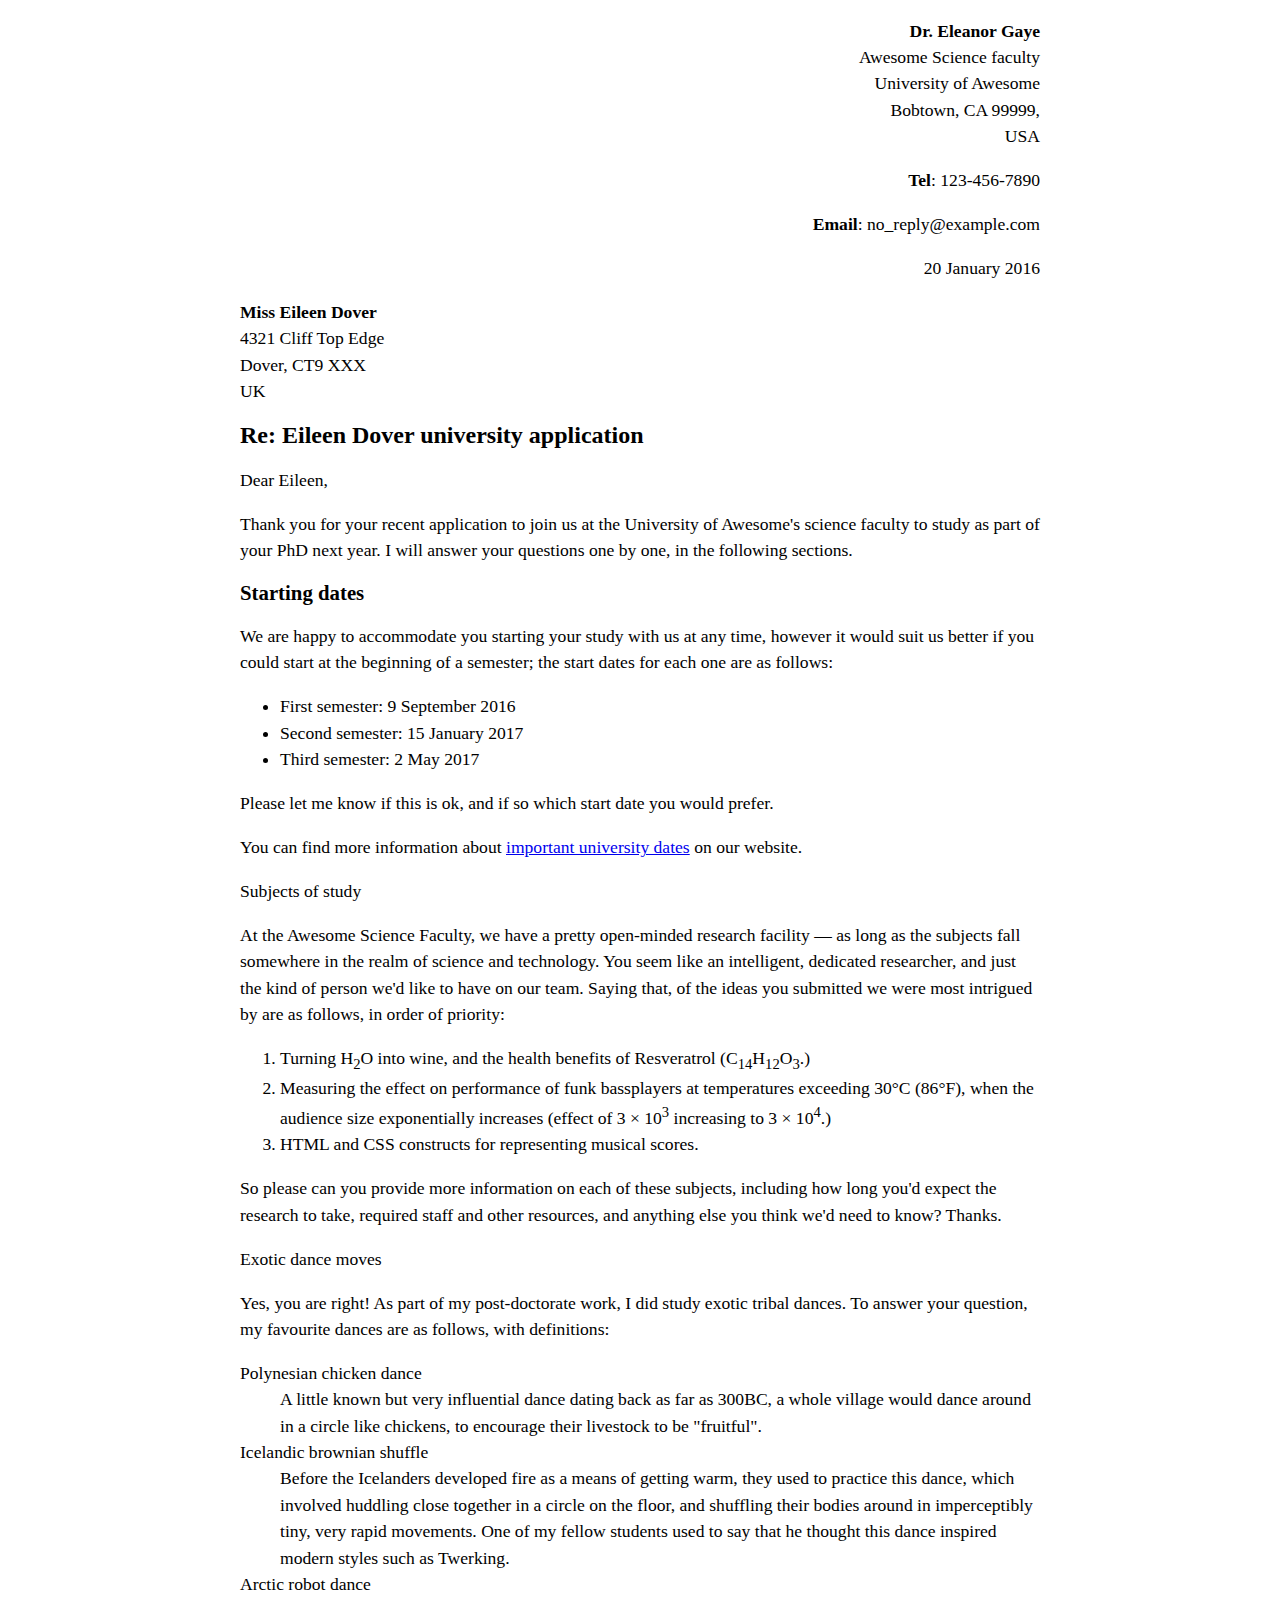
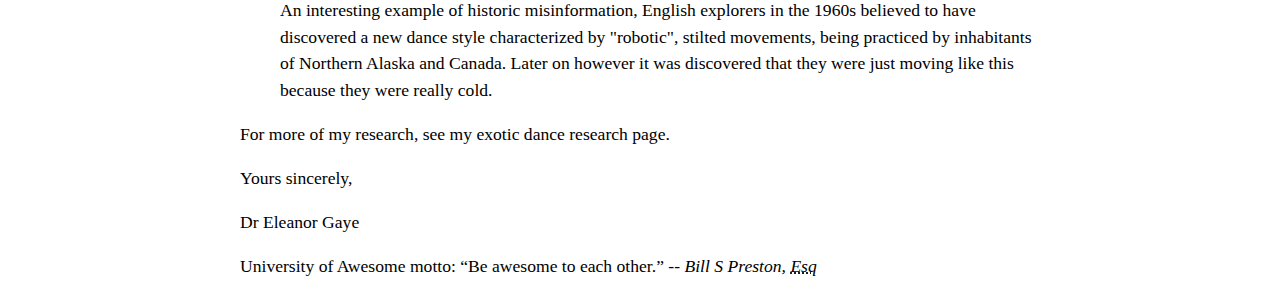
==== letter-markup/index.html @ e8ec3987 "Created letter markup" ====
<!DOCTYPE html>
<html lang="en">
    <head>
        <meta charset="utf-8">
        <meta name="viewport" content="width=device-width, initial-scale=1.0">
        <meta name="author" content="Arya">
        <title>Awesome science application correspondance</title>
        <style>
            html {
            font-size: 16px;
            }
            body {
            max-width: 800px;
            margin: 0 auto;
            }
            .sender-column {
            text-align: right;
            }
            h1 {
            font-size: 1.5rem;
            }
            h2 {
            font-size: 1.3rem;
            }
            p, ul, ol, dl, address {
            font-size: 1.1rem;
            }
            p, li, dd, dt, address {
            line-height: 1.5;
            }
            address {
            font-style: normal;
            margin: 1rem 0;
            }
            </style>  
    </head>
    <body>
       <address class="sender-column">
            <p>
                <strong>Dr. Eleanor Gaye</strong><br>
                Awesome Science faculty<br>
                University of Awesome<br>
                Bobtown, CA 99999,<br>
                USA
            </p>
            <p><strong>Tel</strong>: 123-456-7890<br></p>
            <p><strong>Email</strong>: no_reply@example.com<br></p>
        </address>
            <p class="sender-column"><time datetime="2016-01-20">20 January 2016</time></p>
       

<address>
    <p>
        <strong>Miss Eileen Dover</strong><br>
        4321 Cliff Top Edge<br>
        Dover, CT9 XXX<br>
        UK
    </p>
</address>


<h1>Re: Eileen Dover university application</h1>

<p>Dear Eileen,</p>

<p>Thank you for your recent application to join us at the University of Awesome's science faculty to study as part of your <abbr tittle="Philosophy Doctorate">PhD</abbr> next year. I will answer your questions one by one, in the following sections.</p>

<h2>Starting dates</h2>

<p>We are happy to accommodate you starting your study with us at any time, however it would suit us better if you could start at the beginning of a semester; the start dates for each one are as follows:</p>

<ul>
    <li>First semester: <time datetime="2016-09-09">9 September 2016</time></li>
    <li>Second semester: 15 January 2017</li>
    <li>Third semester: 2 May 2017</li>
</ul>

<p>Please let me know if this is ok, and if so which start date you would prefer.</p>

<p>You can find more information about <a href="http://example.com" title="Academic schedule">important university dates</a> on our website.</p>


<p>Subjects of study</p>

<p>At the Awesome Science Faculty, we have a pretty open-minded research facility — as long as the subjects fall somewhere in the realm of science and technology. You seem like an intelligent, dedicated researcher, and just the kind of person we'd like to have on our team. Saying that, of the ideas you submitted we were most intrigued by are as follows, in order of priority:</p>

<ol>
    <li>Turning H<sub>2</sub>O into wine, and the health benefits of Resveratrol (C<sub>14</sub>H<sub>12</sub>O<sub>3</sub>.)</li>
    <li>Measuring the effect on performance of funk bassplayers at temperatures exceeding 30°C (86°F), when the audience size exponentially increases (effect of 3 × 10<sup>3</sup> increasing to 3 × 10<sup>4</sup>.)</li>
    <li>HTML and CSS constructs for representing musical scores.</li>
</ol>

<p>So please can you provide more information on each of these subjects, including how long you'd expect the research to take, required staff and other resources, and anything else you think we'd need to know? Thanks.</p>


<p>Exotic dance moves</p>

<p>Yes, you are right! As part of my post-doctorate work, I did study exotic tribal dances. To answer your question, my favourite dances are as follows, with definitions:</p>

<dl>
    <dt>Polynesian chicken dance</dt>
    <dd>A little known but very influential dance dating back as far as 300BC, a whole village would dance around in a circle like chickens, to encourage their livestock to be "fruitful".</dd>
    <dt>Icelandic brownian shuffle</dt>
    <dd>Before the Icelanders developed fire as a means of getting warm, they used to practice this dance, which involved huddling close together in a circle on the floor, and shuffling their bodies around in imperceptibly tiny, very rapid movements. One of my fellow students used to say that he thought this dance inspired modern styles such as Twerking.</dd>
    <dt>Arctic robot dance</dt>
    <dd>An interesting example of historic misinformation, English explorers in the 1960s believed to have discovered a new dance style characterized by "robotic", stilted movements, being practiced by inhabitants of Northern Alaska and Canada. Later on however it was discovered that they were just moving like this because they were really cold.</dd>
</dl>

<p>For more of my research, see my exotic dance research page.</p>

<p>Yours sincerely,</p>
<p>Dr Eleanor Gaye</p>

<p>University of Awesome motto: <q>Be awesome to each other.</q> -- <cite>Bill S Preston, <abbr title="Esquire">Esq</abbr></cite></p>

    </body>
</html>
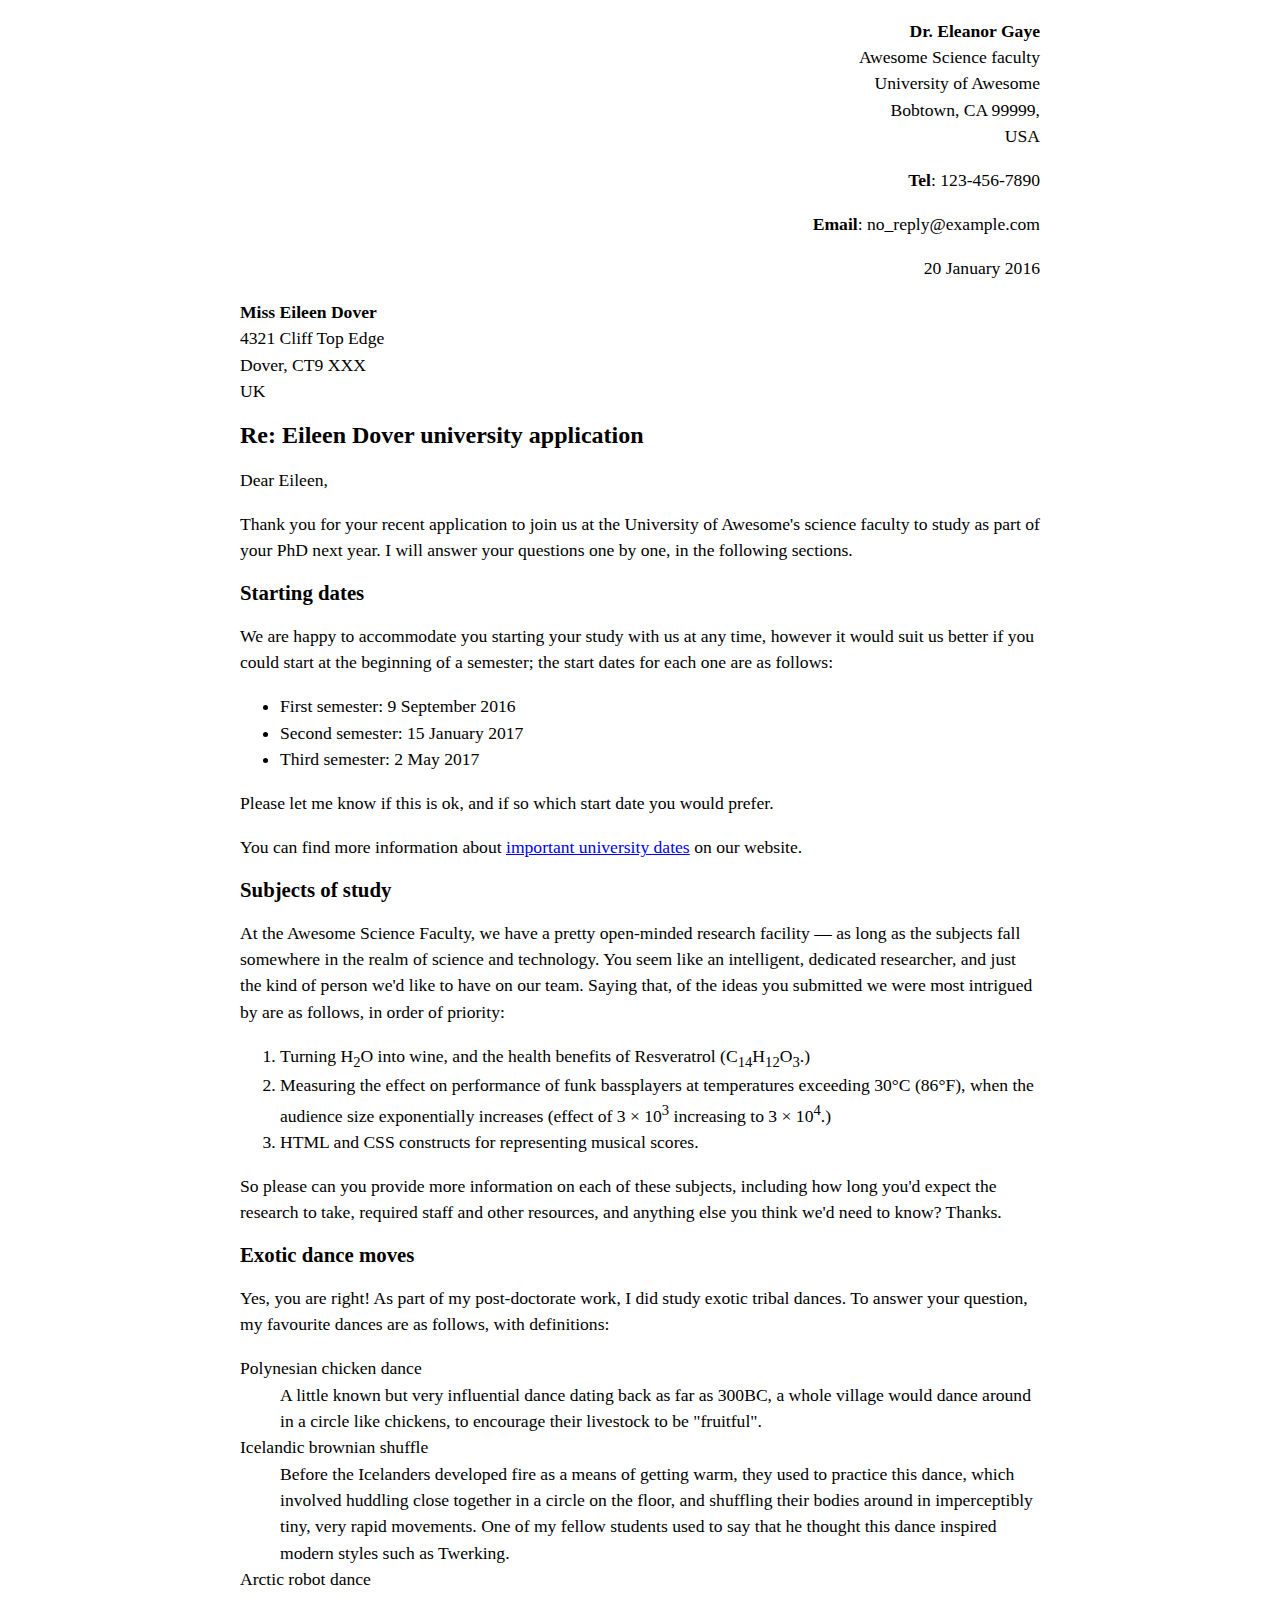
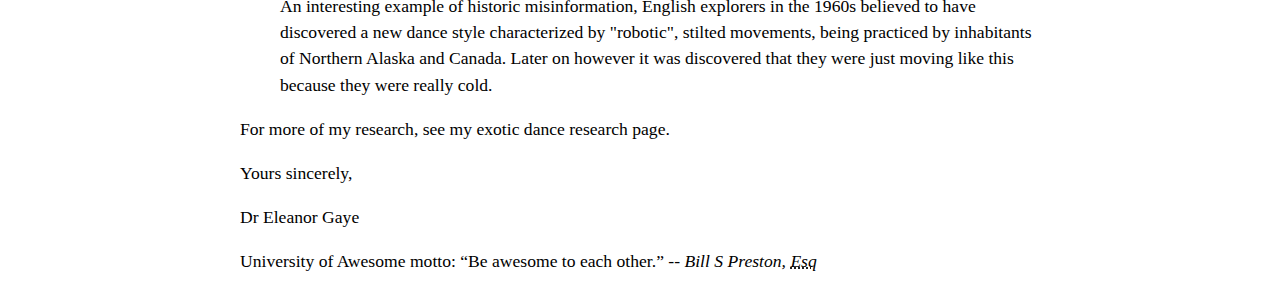
==== commit 67535d7f: "Update index.html" ====
--- a/letter-markup/index.html
+++ b/letter-markup/index.html
@@ -80,7 +80,7 @@
 <p>You can find more information about <a href="http://example.com" title="Academic schedule">important university dates</a> on our website.</p>
 
 
-<p>Subjects of study</p>
+<h2>Subjects of study</h2>
 
 <p>At the Awesome Science Faculty, we have a pretty open-minded research facility — as long as the subjects fall somewhere in the realm of science and technology. You seem like an intelligent, dedicated researcher, and just the kind of person we'd like to have on our team. Saying that, of the ideas you submitted we were most intrigued by are as follows, in order of priority:</p>
 
@@ -93,7 +93,7 @@
 <p>So please can you provide more information on each of these subjects, including how long you'd expect the research to take, required staff and other resources, and anything else you think we'd need to know? Thanks.</p>
 
 
-<p>Exotic dance moves</p>
+<h2>Exotic dance moves</h2>
 
 <p>Yes, you are right! As part of my post-doctorate work, I did study exotic tribal dances. To answer your question, my favourite dances are as follows, with definitions:</p>
 
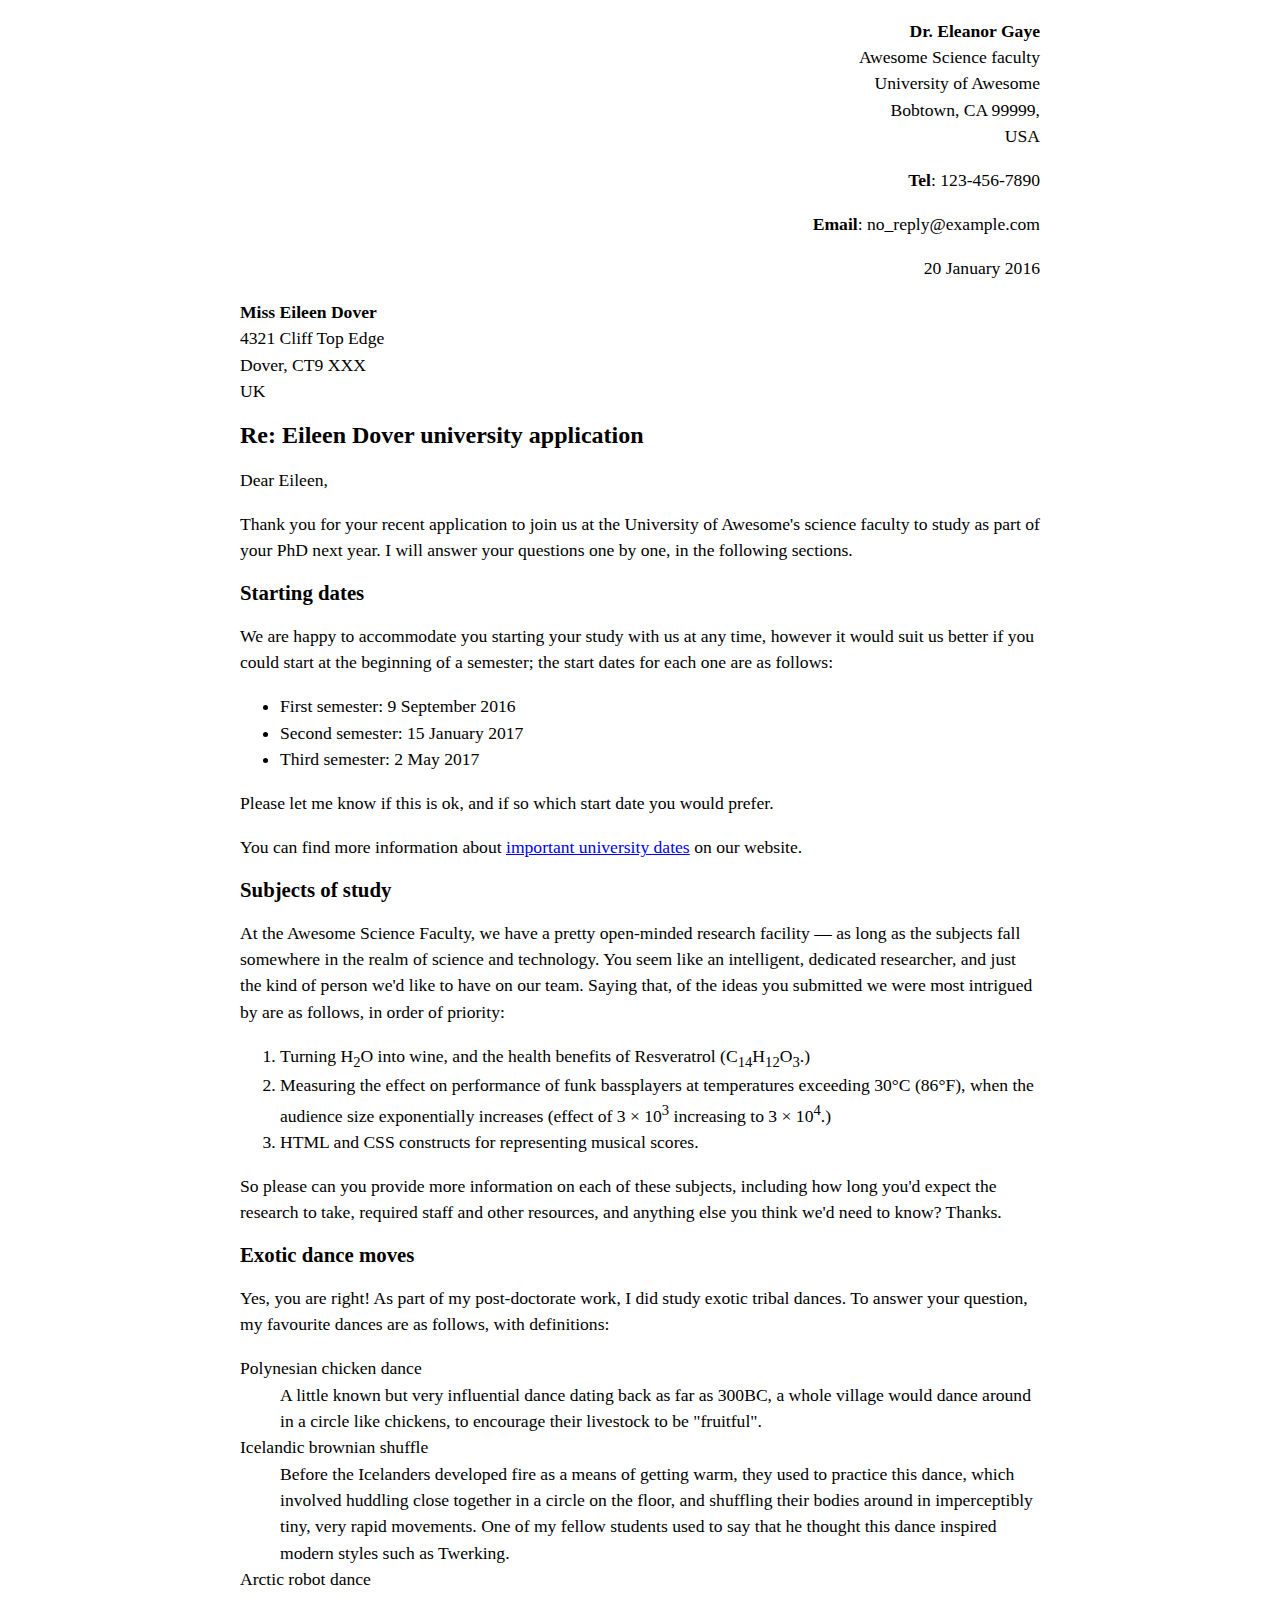
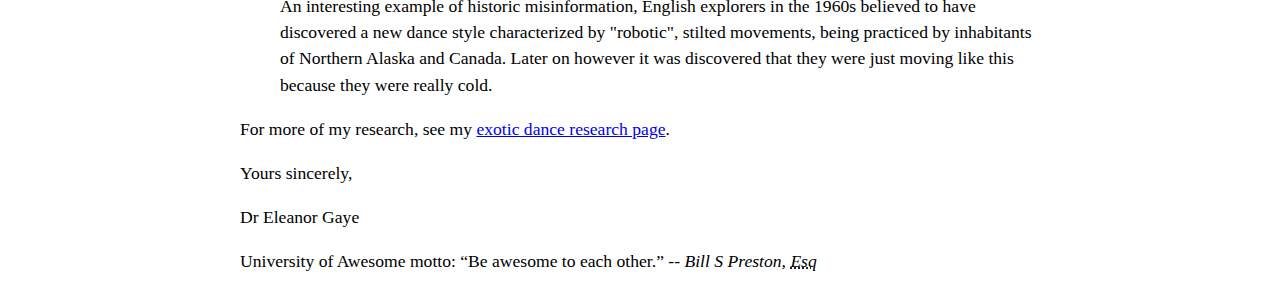
==== commit bcda6059: "Update index.html" ====
--- a/letter-markup/index.html
+++ b/letter-markup/index.html
@@ -106,7 +106,7 @@
     <dd>An interesting example of historic misinformation, English explorers in the 1960s believed to have discovered a new dance style characterized by "robotic", stilted movements, being practiced by inhabitants of Northern Alaska and Canada. Later on however it was discovered that they were just moving like this because they were really cold.</dd>
 </dl>
 
-<p>For more of my research, see my exotic dance research page.</p>
+<p>For more of my research, see my <a href="http://example.com" title="Research page">exotic dance research page</a>.</p>
 
 <p>Yours sincerely,</p>
 <p>Dr Eleanor Gaye</p>
